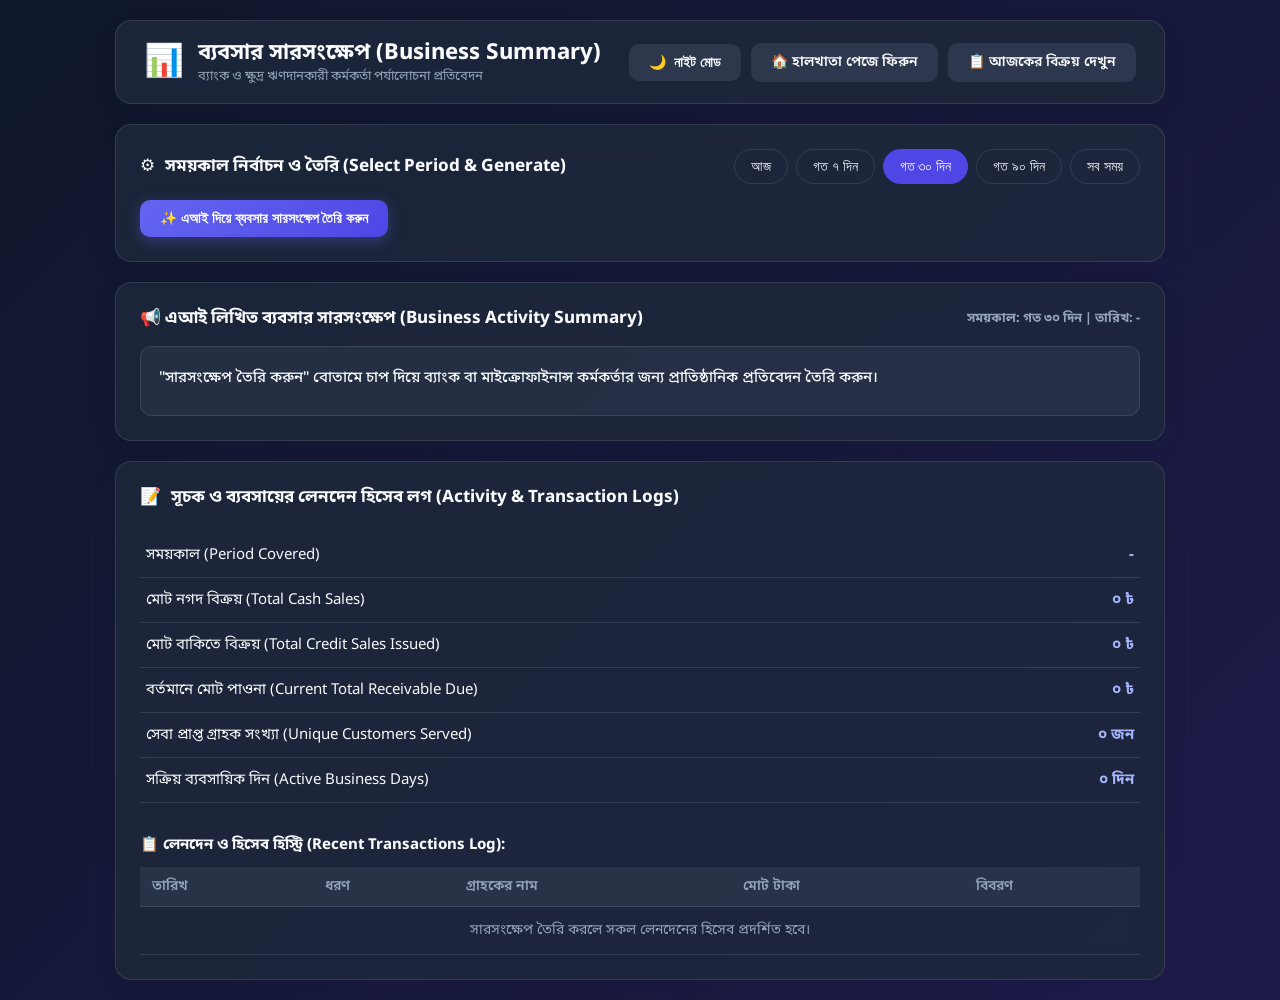
==== frontend/business_summary.html @ 92b011fd "Initial commit: Voice Khata submission codebase" ====
<!DOCTYPE html>
<html lang="bn" data-theme="light">
<head>
    <meta charset="UTF-8">
    <meta name="viewport" content="width=device-width, initial-scale=1.0">
    <title>ব্যবসার সারসংক্ষেপ (Business Summary)</title>

    <!-- Early theme init script to prevent theme flash -->
    <script>
        (function() {
            const savedTheme = localStorage.getItem("theme");
            if (savedTheme === "light") {
                document.documentElement.setAttribute("data-theme", "light");
            }
        })();
    </script>

    <!-- Google Fonts: Outfit & Noto Sans Bengali -->
    <link rel="preconnect" href="https://fonts.googleapis.com">
    <link rel="preconnect" href="https://fonts.gstatic.com" crossorigin>
    <link href="https://fonts.googleapis.com/css2?family=Noto+Sans+Bengali:wght@400;500;600;700&family=Outfit:wght@300;400;500;600;700&display=swap" rel="stylesheet">

    <style>
        :root {
            --bg-gradient: linear-gradient(135deg, #f0fdf4 0%, #e0f2fe 100%);
            --card-bg: rgba(255, 255, 255, 0.85);
            --card-border: rgba(255, 255, 255, 0.6);
            --text-heading: #0f172a;
            --text-muted: #64748b;
            --accent-green: #10b981;
            --accent-teal: #0d9488;
            --night-indigo: #312e81;
            --khata-red: #dc2626;
            --radius: 16px;
            --font-body: 'Noto Sans Bengali', 'Outfit', system-ui, -apple-system, sans-serif;
            --shadow-soft: 0 10px 30px rgba(0, 0, 0, 0.05);
        }

        [data-theme="dark"] {
            --bg-gradient: linear-gradient(135deg, #0f172a 0%, #1e1b4b 100%);
            --card-bg: rgba(30, 41, 59, 0.85);
            --card-border: rgba(255, 255, 255, 0.1);
            --text-heading: #f8fafc;
            --text-muted: #94a3b8;
            --accent-green: #34d399;
            --accent-teal: #2dd4bf;
            --night-indigo: #a5b4fc;
        }

        * { box-sizing: border-box; margin: 0; padding: 0; }
        body {
            font-family: var(--font-body);
            background: var(--bg-gradient);
            color: var(--text-heading);
            min-height: 100vh;
            padding: 20px;
        }

        .container {
            max-width: 1050px;
            margin: 0 auto;
            display: flex;
            flex-direction: column;
            gap: 20px;
        }

        /* App Header */
        .app-header {
            display: flex;
            justify-content: space-between;
            align-items: center;
            flex-wrap: wrap;
            gap: 16px;
            padding: 18px 28px;
            background: var(--card-bg);
            backdrop-filter: blur(12px);
            border-radius: var(--radius);
            border: 1px solid var(--card-border);
            box-shadow: var(--shadow-soft);
        }

        .brand-title {
            display: flex;
            align-items: center;
            gap: 14px;
        }

        .brand-icon { font-size: 32px; }
        .brand-text h1 { font-size: 22px; color: var(--text-heading); }
        .brand-text p { font-size: 13px; color: var(--text-muted); }

        .header-badges {
            display: flex;
            gap: 10px;
            align-items: center;
            flex-wrap: wrap;
        }

        /* Buttons */
        .btn {
            padding: 10px 20px;
            border-radius: 10px;
            border: none;
            font-weight: 600;
            font-size: 14px;
            cursor: pointer;
            transition: all 0.2s ease;
            display: inline-flex;
            align-items: center;
            gap: 8px;
            text-decoration: none;
        }

        .btn-secondary {
            background: rgba(148, 163, 184, 0.15);
            color: var(--text-heading);
        }
        .btn-secondary:hover { background: rgba(148, 163, 184, 0.25); }

        .btn-purple {
            background: linear-gradient(135deg, #6366f1 0%, #4f46e5 100%);
            color: white;
            box-shadow: 0 4px 14px rgba(99, 102, 241, 0.35);
        }
        .btn-purple:hover { transform: translateY(-1px); opacity: 0.95; }

        /* Glass Cards */
        .glass-card {
            background: var(--card-bg);
            backdrop-filter: blur(12px);
            border-radius: var(--radius);
            border: 1px solid var(--card-border);
            padding: 24px;
            box-shadow: var(--shadow-soft);
            display: flex;
            flex-direction: column;
            gap: 16px;
        }

        .card-title {
            font-size: 17px;
            font-weight: 700;
            color: var(--text-heading);
            display: flex;
            align-items: center;
            gap: 10px;
        }

        /* Filter Bar */
        .filter-bar {
            display: flex;
            gap: 8px;
            flex-wrap: wrap;
        }

        .filter-btn {
            padding: 8px 16px;
            border-radius: 20px;
            border: 1px solid var(--card-border);
            background: transparent;
            color: var(--text-heading);
            font-weight: 500;
            font-size: 14px;
            cursor: pointer;
            transition: all 0.2s ease;
        }

        .filter-btn.active {
            background: #4f46e5;
            color: white;
            border-color: #4f46e5;
        }

        /* Transcript & Summary Box */
        .transcript-box {
            background: rgba(148, 163, 184, 0.08);
            border: 1px solid var(--card-border);
            border-radius: 12px;
            padding: 18px;
            font-size: 15px;
            line-height: 1.8;
            color: var(--text-heading);
        }

        /* Tables */
        .summary-stats-table {
            width: 100%;
            border-collapse: collapse;
            margin-top: 8px;
        }

        .summary-stats-table td {
            padding: 12px 6px;
            border-bottom: 1px solid rgba(148, 163, 184, 0.2);
            font-size: 15px;
        }

        .summary-stats-table td:last-child {
            text-align: right;
            font-weight: 700;
            color: var(--night-indigo);
        }

        .items-table {
            width: 100%;
            border-collapse: collapse;
            margin-top: 12px;
        }

        .items-table th, .items-table td {
            padding: 10px 12px;
            text-align: left;
            border-bottom: 1px solid rgba(148, 163, 184, 0.2);
            font-size: 14px;
        }

        .items-table th {
            background: rgba(148, 163, 184, 0.1);
            color: var(--text-muted);
            font-weight: 600;
        }

        .spinner {
            display: inline-block;
            width: 16px;
            height: 16px;
            border: 2px solid rgba(255,255,255,0.3);
            border-radius: 50%;
            border-top-color: white;
            animation: spin 0.8s linear infinite;
        }
        @keyframes spin { to { transform: rotate(360deg); } }
    </style>
</head>
<body>

<div class="container">

    <!-- Header -->
    <header class="app-header">
        <div class="brand-title">
            <div class="brand-icon">📊</div>
            <div class="brand-text">
                <h1>ব্যবসার সারসংক্ষেপ (Business Summary)</h1>
                <p>ব্যাংক ও ক্ষুদ্র ঋণদানকারী কর্মকর্তা পর্যালোচনা প্রতিবেদন</p>
            </div>
        </div>
        <div class="header-badges">
            <button id="themeToggleBtn" class="btn btn-secondary" title="থিম পরিবর্তন করুন">
                <span id="themeToggleIcon">🌙</span> <span id="themeToggleText">নাইট মোড</span>
            </button>
            <a href="index.html" class="btn btn-secondary" style="text-decoration: none;">🏠 হালখাতা পেজে ফিরুন</a>
            <a href="daily_sales.html" class="btn btn-secondary" style="text-decoration: none;">📋 আজকের বিক্রয় দেখুন</a>
        </div>
    </header>

    <!-- Period Selection & Generation Card -->
    <div class="glass-card filter-card">
        <div class="card-title" style="justify-content: space-between; flex-wrap: wrap; gap: 12px;">
            <div style="display: flex; align-items: center; gap: 10px;">
                <span class="icon">⚙️</span> সময়কাল নির্বাচন ও তৈরি (Select Period & Generate)
            </div>
            <div class="filter-bar">
                <button class="filter-btn" data-range="today">আজ</button>
                <button class="filter-btn" data-range="7days">গত ৭ দিন</button>
                <button class="filter-btn active" data-range="30days">গত ৩০ দিন</button>
                <button class="filter-btn" data-range="90days">গত ৯০ দিন</button>
                <button class="filter-btn" data-range="all">সব সময়</button>
            </div>
        </div>

        <button id="generateBtn" class="btn btn-purple" style="align-self: flex-start;">
            <span>✨ এআই দিয়ে ব্যবসার সারসংক্ষেপ তৈরি করুন</span>
        </button>
    </div>

    <!-- AI Generated Summary Narrative Card -->
    <div class="glass-card">
        <div class="card-title" style="justify-content: space-between; flex-wrap: wrap; gap: 12px;">
            <div>
                <span class="icon">📢</span> এআই লিখিত ব্যবসার সারসংক্ষেপ (Business Activity Summary)
            </div>
            <div style="font-size: 13px; color: var(--text-muted);" id="summaryMeta">
                সময়কাল: গত ৩০ দিন | তারিখ: -
            </div>
        </div>

        <div class="transcript-box" id="summaryNarrativeDisplay" style="min-height: 70px; font-weight: 500;">
            "সারসংক্ষেপ তৈরি করুন" বোতামে চাপ দিয়ে ব্যাংক বা মাইক্রোফাইনান্স কর্মকর্তার জন্য প্রাতিষ্ঠানিক প্রতিবেদন তৈরি করুন।
        </div>
    </div>

    <!-- Detailed Metrics & Activity Logs Card -->
    <div class="glass-card">
        <div class="card-title">
            <span class="icon">📝</span> সূচক ও ব্যবসায়ের লেনদেন হিসেব লগ (Activity & Transaction Logs)
        </div>

        <!-- Stats Table -->
        <table class="summary-stats-table">
            <tbody id="summaryStatsBody">
                <tr><td>সময়কাল (Period Covered)</td><td id="statPeriodLabel">-</td></tr>
                <tr><td>মোট নগদ বিক্রয় (Total Cash Sales)</td><td id="statCashSales">০ ৳</td></tr>
                <tr><td>মোট বাকিতে বিক্রয় (Total Credit Sales Issued)</td><td id="statCreditSales">০ ৳</td></tr>
                <tr><td>বর্তমানে মোট পাওনা (Current Total Receivable Due)</td><td id="statCurrentDue">০ ৳</td></tr>
                <tr><td>সেবা প্রাপ্ত গ্রাহক সংখ্যা (Unique Customers Served)</td><td id="statUniqueCustomers">০ জন</td></tr>
                <tr><td>সক্রিয় ব্যবসায়িক দিন (Active Business Days)</td><td id="statActiveDays">০ দিন</td></tr>
            </tbody>
        </table>

        <!-- Activity Logs Table -->
        <div style="margin-top: 16px;">
            <div style="font-weight: 700; font-size: 15px; margin-bottom: 8px;">
                📋 লেনদেন ও হিসেব হিস্ট্রি (Recent Transactions Log):
            </div>
            <table class="items-table">
                <thead>
                    <tr>
                        <th>তারিখ</th>
                        <th>ধরণ</th>
                        <th>গ্রাহকের নাম</th>
                        <th>মোট টাকা</th>
                        <th>বিবরণ</th>
                    </tr>
                </thead>
                <tbody id="activityLogsBody">
                    <tr>
                        <td colspan="5" style="text-align: center; color: var(--text-muted); padding: 14px;">
                            সারসংক্ষেপ তৈরি করলে সকল লেনদেনের হিসেব প্রদর্শিত হবে।
                        </td>
                    </tr>
                </tbody>
            </table>
        </div>
    </div>

</div>

<script src="business_summary.js"></script>
</body>
</html>
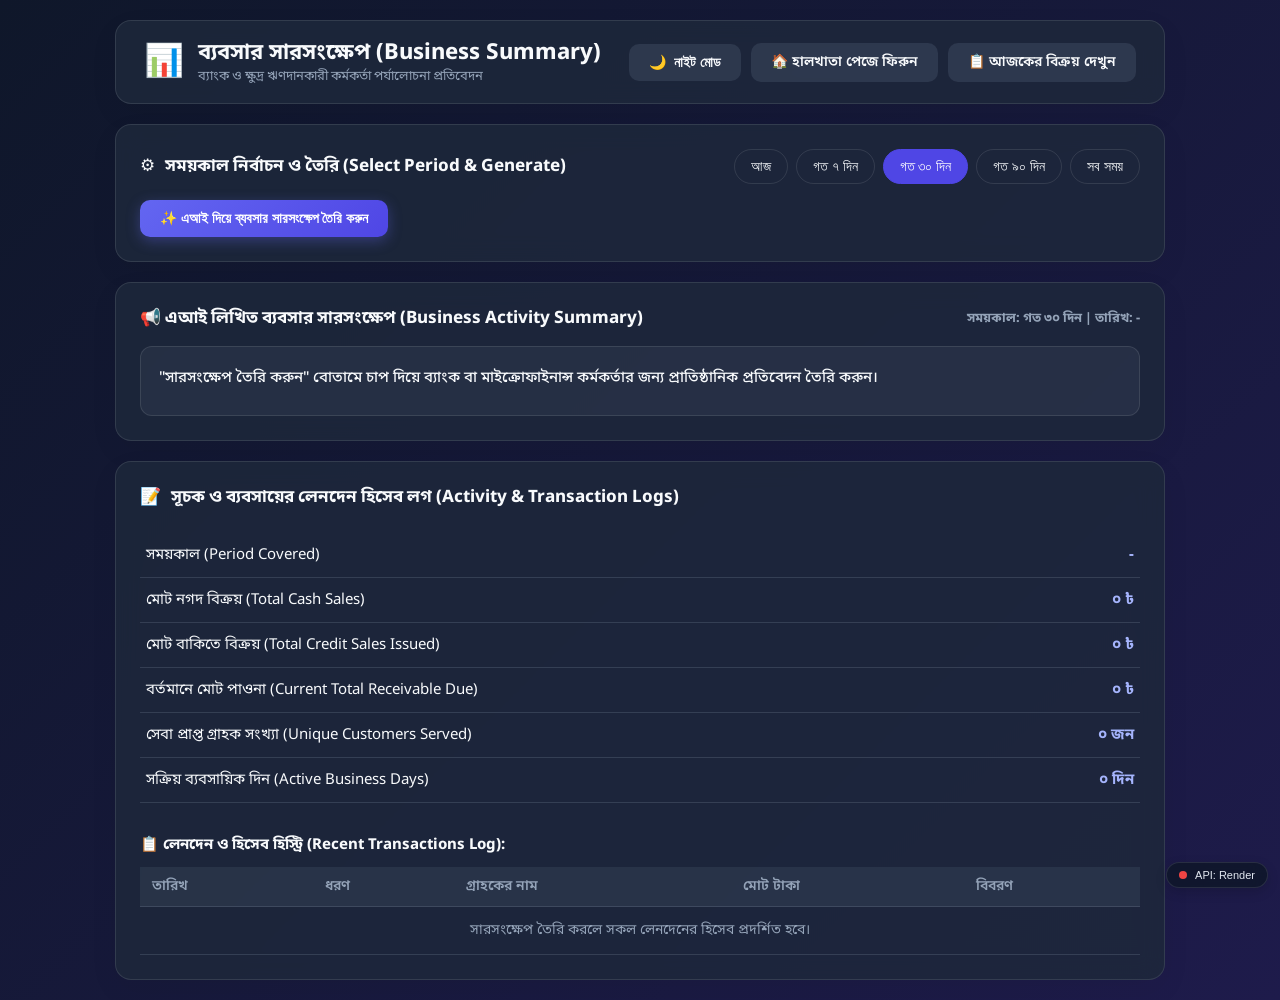
==== commit 4dc2c93a: "Configure free deployment for Render (backend) and Vercel (frontend)" ====
--- a/frontend/business_summary.html
+++ b/frontend/business_summary.html
@@ -336,6 +336,8 @@
 
 </div>
 
+<script src="config.js"></script>
 <script src="business_summary.js"></script>
 </body>
 </html>
+
